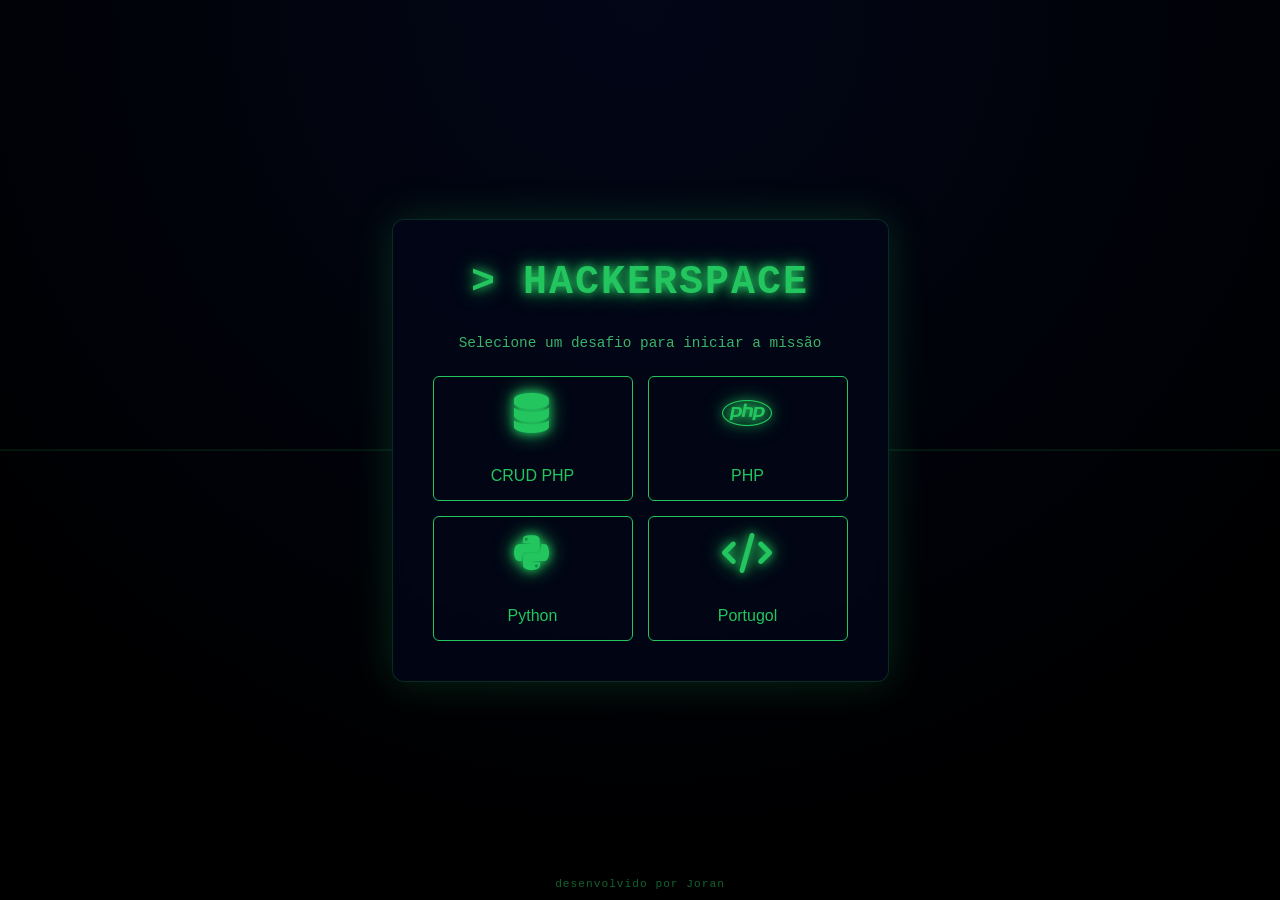
==== index.html @ 64627c17 "first commit" ====
<!DOCTYPE html>
<html lang="pt-br">

<head>
    <meta charset="UTF-8">
    <title>Hackerspace</title>
    <link rel="stylesheet" href="https://cdnjs.cloudflare.com/ajax/libs/font-awesome/6.5.0/css/all.min.css">

    <style>
        * {
            margin: 0;
            padding: 0;
            box-sizing: border-box;
        }

        body {
            height: 100vh;
            background: radial-gradient(circle at top, #020617, #000000 80%);
            color: #22c55e;
            font-family: 'Courier New', monospace;
            display: flex;
            align-items: center;
            justify-content: center;
            overflow: hidden;
        }

        .container {
            text-align: center;
            padding: 40px;
            border: 1px solid rgba(34, 197, 94, 0.2);
            border-radius: 12px;
            background: rgba(2, 6, 23, 0.85);
            box-shadow: 0 0 40px rgba(34, 197, 94, 0.2);
            backdrop-filter: blur(8px);
        }

        h1 {
            font-size: 2.5rem;
            margin-bottom: 30px;
            text-shadow: 0 0 10px #22c55e, 0 0 20px #22c55e;
            letter-spacing: 2px;
        }

        .subtitle {
            font-size: 0.9rem;
            color: #4ade80;
            margin-bottom: 25px;
            opacity: 0.8;
        }

        .menu {
            display: grid;
            grid-template-columns: repeat(2, 200px);
            gap: 15px;
            justify-content: center;
        }

        button {
            padding: 15px;
            background: transparent;
            border: 1px solid #22c55e;
            color: #22c55e;
            cursor: pointer;
            font-size: 1rem;
            transition: all 0.3s ease;
            border-radius: 6px;
            position: relative;
            overflow: hidden;
        }

        button::before {
            content: '';
            position: absolute;
            inset: 0;
            background: #22c55e;
            opacity: 0;
            transition: 0.3s;
            z-index: 0;
        }

        button:hover::before {
            opacity: 0.1;
        }

        button:hover {
            transform: translateY(-3px) scale(1.05);
            box-shadow: 0 0 15px #22c55e;
        }

        button span {
            position: relative;
            z-index: 1;
        }

        /* efeito de scan */
        .scanline {
            position: absolute;
            width: 100%;
            height: 2px;
            background: rgba(34, 197, 94, 0.1);
            animation: scan 5s linear infinite;
        }

        .footer {
            position: absolute;
            bottom: 10px;
            width: 100%;
            text-align: center;
            font-size: 0.7rem;
            color: rgba(34, 197, 94, 0.5);
            letter-spacing: 1px;
        }

        @keyframes scan {
            0% {
                top: 0;
            }

            100% {
                top: 100%;
            }
        }
    </style>
</head>

<body>

    <div class="scanline"></div>

    <div class="container">
        <h1>> HACKERSPACE</h1>
        <div class="subtitle">Selecione um desafio para iniciar a missão</div>

        <div class="menu">
            <button onclick="start('crudphp')">
                <h1>
                    <i class="fa-solid fa-database"></i>
                </h1>
                <span>CRUD PHP</span>
            </button>
            <button onclick="start('php')">
                 <h1>
                    <i class="fa-brands fa-php"></i>
                </h1>
                <span>PHP</span>
            </button>
            <button onclick="start('python')">
                <h1>
                    <i class="fa-brands fa-python"></i>
                </h1>
                <span>Python</span>
            </button>
            <button onclick="start('portugol')">
                <h1>
                    <i class="fa-solid fa-code"></i>
                </h1>
                <span>Portugol</span>
            </button>
        </div>
    </div>

    <script>
        function start(tipo) {
            localStorage.setItem('desafio', tipo);
            window.location.href = 'boot.html';
        }
    </script>

    <div class="footer">desenvolvido por Joran</div>

</body>

</html>
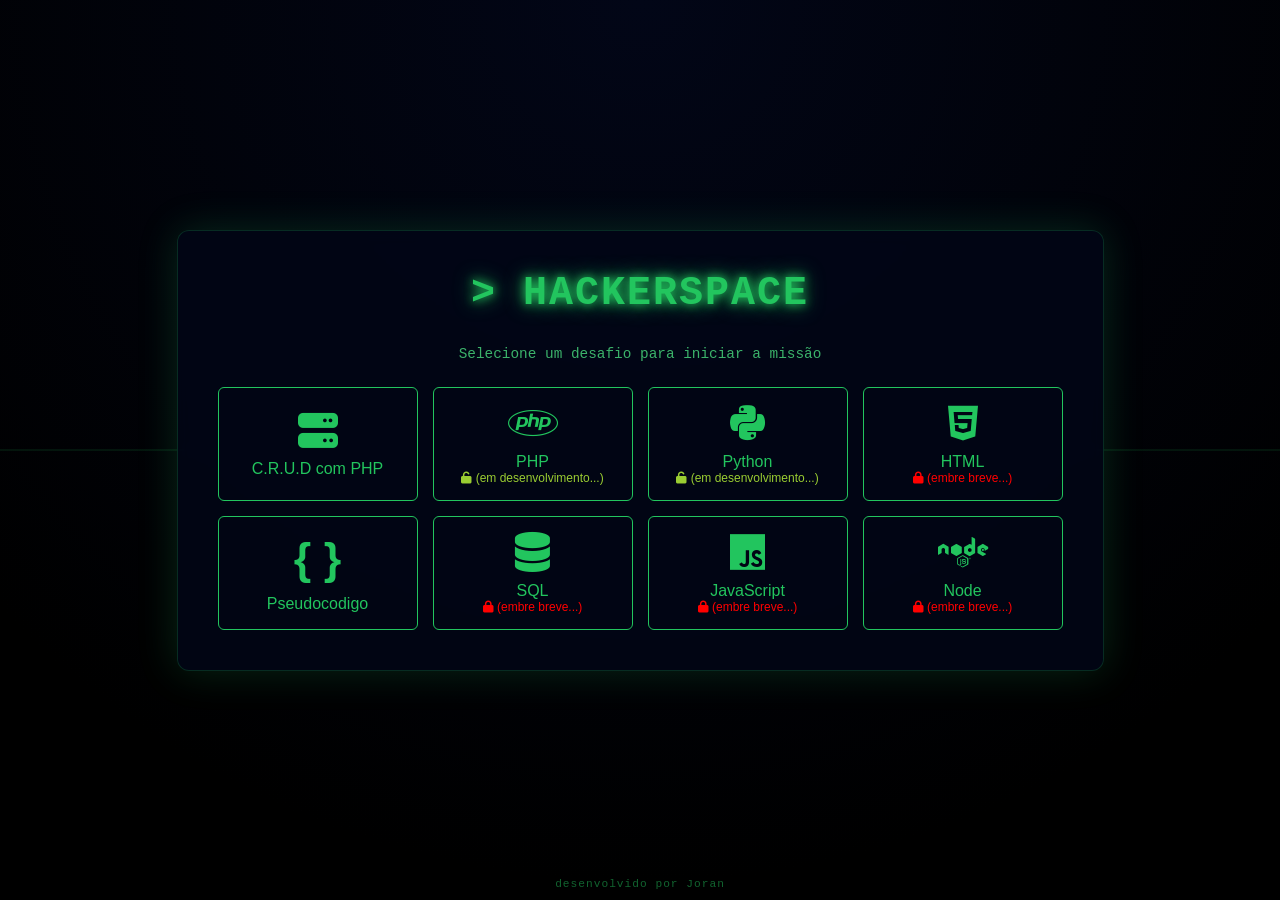
==== commit d6dd3e6d: "Ajuste no layout inicial e incluido novos desafios" ====
--- a/index.html
+++ b/index.html
@@ -5,7 +5,7 @@
     <meta charset="UTF-8">
     <title>Hackerspace</title>
     <link rel="stylesheet" href="https://cdnjs.cloudflare.com/ajax/libs/font-awesome/6.5.0/css/all.min.css">
-
+    <link rel="stylesheet" href="css/style.css">
     <style>
         * {
             margin: 0;
@@ -48,9 +48,15 @@
             opacity: 0.8;
         }
 
+       h2 i {
+            font-size: 2.5rem;
+            margin-bottom: 10px;
+            color: #22c55e;
+        }
+
         .menu {
             display: grid;
-            grid-template-columns: repeat(2, 200px);
+            grid-template-columns: repeat(4, 200px);
             gap: 15px;
             justify-content: center;
         }
@@ -101,14 +107,9 @@
             animation: scan 5s linear infinite;
         }
 
-        .footer {
-            position: absolute;
-            bottom: 10px;
-            width: 100%;
-            text-align: center;
-            font-size: 0.7rem;
-            color: rgba(34, 197, 94, 0.5);
-            letter-spacing: 1px;
+        .locked {
+            opacity: 0.3;
+            pointer-events: none;
         }
 
         @keyframes scan {
@@ -131,30 +132,80 @@
         <h1>> HACKERSPACE</h1>
         <div class="subtitle">Selecione um desafio para iniciar a missão</div>
 
+        <link rel="stylesheet" href="https://cdnjs.cloudflare.com/ajax/libs/font-awesome/6.5.0/css/all.min.css">
+
         <div class="menu">
             <button onclick="start('crudphp')">
-                <h1>
+                <h2>
+                    <i class="fa-solid fa-server"></i>
+                </h2>
+                <span>C.R.U.D com PHP</span>
+            </button>
+            <button onclick="start('php')">
+                <h2>
+                    <i class="fa-brands fa-php"></i>
+                </h2>
+                <span>PHP</span>
+                <p style="font-size: 12px; color: yellowgreen;">
+                    <i class="fa-solid fa-unlock"></i>
+                    (em desenvolvimento...)
+                </p>
+            </button>
+            <button onclick="start('python')">
+                <h2>
+                    <i class="fa-brands fa-python"></i>
+                </h2>
+                <span>Python</span>
+                <p style="font-size: 12px; color: yellowgreen;">
+                    <i class="fa-solid fa-unlock"></i>
+                    (em desenvolvimento...)
+                </p>
+            </button>
+            <button>
+                <h2>
+                    <i class="fa-brands fa-html5"></i>
+                </h2>
+                <span>HTML</span>
+                <p style="font-size: 12px; color: red;">
+                    <i class="fa-solid fa-lock"></i>
+                    (embre breve...)
+                </p>
+            </button>
+            <button onclick="start('portugol')">
+                <h2 style="font-size: 45px; margin-bottom: 10px;">
+                    { }
+                </h2>
+                <span>Pseudocodigo</span>
+            </button>
+            <button>
+                <h2>
                     <i class="fa-solid fa-database"></i>
-                </h1>
-                <span>CRUD PHP</span>
-            </button>
-            <button onclick="start('php')">
-                 <h1>
-                    <i class="fa-brands fa-php"></i>
-                </h1>
-                <span>PHP</span>
-            </button>
-            <button onclick="start('python')">
-                <h1>
-                    <i class="fa-brands fa-python"></i>
-                </h1>
-                <span>Python</span>
-            </button>
-            <button onclick="start('portugol')">
-                <h1>
-                    <i class="fa-solid fa-code"></i>
-                </h1>
-                <span>Portugol</span>
+                </h2>
+                <span>SQL</span>
+                <p style="font-size: 12px; color: red;">
+                    <i class="fa-solid fa-lock"></i>
+                    (embre breve...)
+                </p>
+            </button>
+            <button>
+                <h2>
+                    <i class="fa-brands fa-js"></i>
+                </h2>
+                <span>JavaScript</span>
+                <p style="font-size: 12px; color: red;">
+                    <i class="fa-solid fa-lock"></i>
+                    (embre breve...)
+                </p>
+            </button>
+            <button>
+                <h2>
+                    <i class="fa-brands fa-node"></i>
+                </h2>
+                <span>Node</span>
+                <p style="font-size: 12px; color: red;">
+                    <i class="fa-solid fa-lock"></i>
+                    (embre breve...)
+                </p>
             </button>
         </div>
     </div>
--- a/css/style.css
+++ b/css/style.css
@@ -0,0 +1,101 @@
+ body {
+     background: #020617;
+     color: #22c55e;
+     font-family: monospace;
+     margin: 0
+ }
+
+ .terminal {
+     max-width: 900px;
+     margin: 20px auto;
+     border: 1px solid #14532d;
+     border-radius: 10px;
+     box-shadow: 0 0 20px #22c55e33
+ }
+
+ .header {
+     display: flex;
+     justify-content: space-between;
+     align-items: start;
+     padding: 10px;
+     border-bottom: 1px solid #14532d
+ }
+
+ .content {
+     padding: 15px
+ }
+
+ .line {
+     margin: 4px 0
+ }
+
+ .boxes {
+     display: flex;
+     gap: 10px;
+     margin-top: 10px
+ }
+
+ .box {
+     width: 50%;
+     min-height: 220px;
+     border: 1px dashed #22c55e;
+     padding: 8px
+ }
+
+ .block {
+     background: #020617;
+     border: 1px solid #22c55e;
+     margin: 5px;
+     padding: 6px;
+     cursor: grab
+ }
+
+ .hud {
+     display: flex;
+     gap: 15px;
+     font-size: 12px;
+     margin-top: 5px;
+
+     align-items: center;
+ }
+
+ .btn{
+     background: #22c55e;
+     color: #020617;
+     border: none;
+     padding: 6px 10px;
+     margin-top: 10px;
+     cursor: pointer
+ }
+
+ .btn:hover {
+     background-color: #20ac53;
+ }
+
+ input {
+     width: 100%;
+     background: #020617;
+     color: #22c55e;
+     border: 1px solid #22c55e;
+     margin-top: 8px;
+     font-family: 'Courier New', Courier, monospace;
+ }
+
+ .btnAudio {
+     cursor: pointer;
+     transition: transform 0.5s;
+ }
+
+ .btnAudio:hover {
+     transform: scale(1.2);
+ }
+
+ .footer {
+     position: absolute;
+     bottom: 10px;
+     width: 100%;
+     text-align: center;
+     font-size: 0.7rem;
+     color: rgba(34, 197, 94, 0.5);
+     letter-spacing: 1px;
+ }
